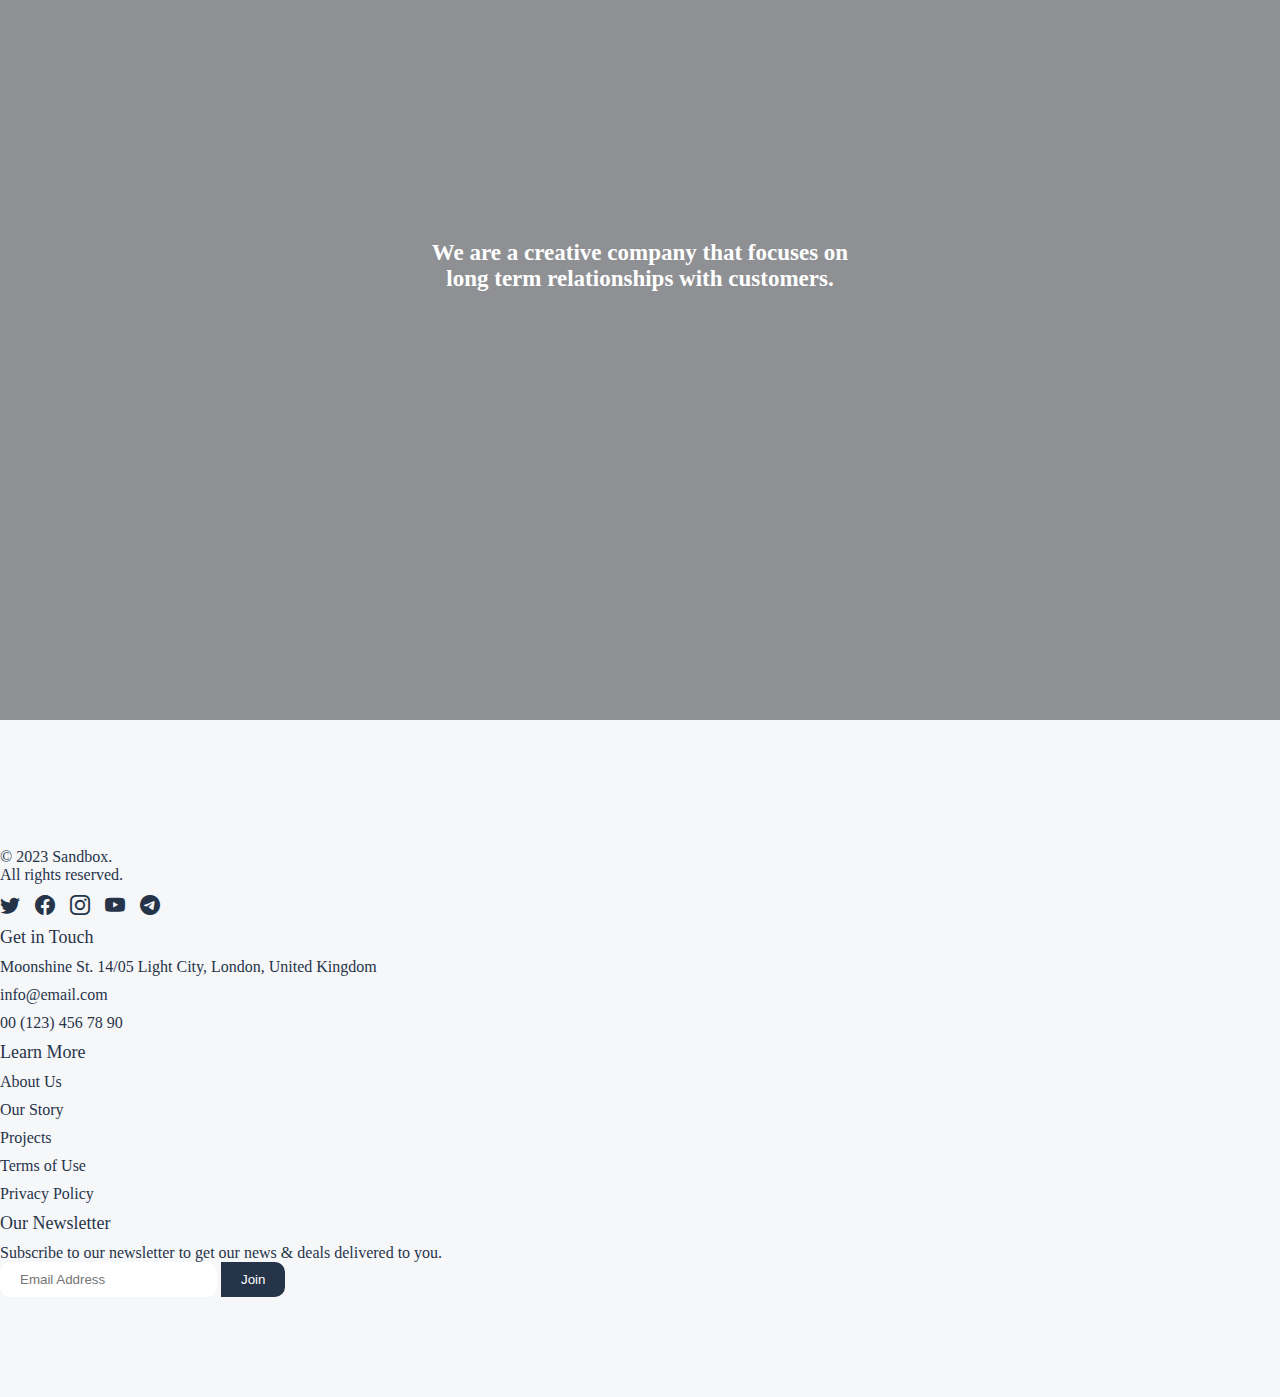
==== sandbox/public/index2.html @ 978773ae "add and changes" ====
<!DOCTYPE html>
<html lang="en">
<head>
    <meta charset="UTF-8">
    <meta http-equiv="X-UA-Compatible" content="IE=edge">
    <meta name="viewport" content="width=device-width, initial-scale=1.0">
    <title>Sandbox</title>
    <link rel="shortcut icon" href="https://sandbox.elemisthemes.com/assets/img/favicon.png">
    <link href="https://cdn.jsdelivr.net/npm/bootstrap@5.3.0-alpha1/dist/css/bootstrap.min.css" rel="stylesheet" integrity="sha384-GLhlTQ8iRABdZLl6O3oVMWSktQOp6b7In1Zl3/Jr59b6EGGoI1aFkw7cmDA6j6gD" crossorigin="anonymous">
    <link rel="stylesheet" href="https://cdn.jsdelivr.net/npm/swiper@8/swiper-bundle.min.css"/>
    <link rel="stylesheet" href="../src/scss/style2.css">
</head>
<body> 
    <div class="to-top">
        <svg xmlns="http://www.w3.org/2000/svg" fill="none" viewBox="0 0 24 24" stroke-width="1.5" stroke="currentColor" class="w-6 h-6">
            <path stroke-linecap="round" stroke-linejoin="round" d="M4.5 15.75l7.5-7.5 7.5 7.5" />
          </svg>
    </div>
    
    <header style="background-image:url('https://sandbox.elemisthemes.com/assets/img/photos/bg1.jpg');">
       <nav class="navbar">
         <div class="container">
            <div class="nav_logo">
                <a href="#">
                    <img class="Normal_logo" src="https://sandbox.elemisthemes.com/assets/img/logo-light.png" alt="">
                    <img class="mob_nav_logo" src="https://sandbox.elemisthemes.com/assets/img/logo.png" alt="">
                </a>
            </div>
            <div class="nav_links">
                <ul>
                    <li>
                        <a  class="navlink" href="#">Demos</a>
                        <i  class="navlink_icon bi bi-chevron-down"></i>
                         <div class="navlink_img_cntnt">
                           <ul>
                            <li>
                                <img src="https://sandbox.elemisthemes.com/assets/img/demos/mi1.jpg" alt="">
                            </li>
                            <li>
                                <img src="https://sandbox.elemisthemes.com/assets/img/demos/mi2.jpg" alt="">
                            </li>
                            <li>
                                <img src="https://sandbox.elemisthemes.com/assets/img/demos/mi3.jpg" alt="">
                            </li>
                            <li>
                                <img src="https://sandbox.elemisthemes.com/assets/img/demos/mi4.jpg" alt="">
                            </li>
                            <li>
                                <img src="https://sandbox.elemisthemes.com/assets/img/demos/mi5.jpg" alt="">
                            </li>
                            <li>
                                <img src="https://sandbox.elemisthemes.com/assets/img/demos/mi6.jpg" alt="">
                            </li>
                            <li>
                                <img src="https://sandbox.elemisthemes.com/assets/img/demos/mi7.jpg" alt="">
                            </li>
                            <li>
                                <img src="https://sandbox.elemisthemes.com/assets/img/demos/mi8.jpg" alt="">
                            </li>
                            <li>
                                <img src="https://sandbox.elemisthemes.com/assets/img/demos/mi9.jpg" alt="">
                            </li>
                            <li>
                                <img src="https://sandbox.elemisthemes.com/assets/img/demos/mi10.jpg" alt="">
                            </li>
                            <li>
                                <img src="https://sandbox.elemisthemes.com/assets/img/demos/mi11.jpg" alt="">
                            </li>
                            <li>
                                <img src="https://sandbox.elemisthemes.com/assets/img/demos/mi12.jpg" alt="">
                            </li>
                            <li>
                                <img src="https://sandbox.elemisthemes.com/assets/img/demos/mi13.jpg" alt="">
                            </li>

                            <li>
                                <img src="https://sandbox.elemisthemes.com/assets/img/demos/mi2.jpg" alt="">
                            </li>
                            <li>
                                <img src="https://sandbox.elemisthemes.com/assets/img/demos/mi2.jpg" alt="">
                            </li>
                            <li>
                                <img src="https://sandbox.elemisthemes.com/assets/img/demos/mi7.jpg" alt="">
                            </li>
                            <li>
                                <img src="https://sandbox.elemisthemes.com/assets/img/demos/mi8.jpg" alt="">
                            </li>
                            <li>
                                <img src="https://sandbox.elemisthemes.com/assets/img/demos/mi9.jpg" alt="">
                            </li>
                            <li>
                                <img src="https://sandbox.elemisthemes.com/assets/img/demos/mi10.jpg" alt="">
                            </li>
                            <li>
                                <img src="https://sandbox.elemisthemes.com/assets/img/demos/mi11.jpg" alt="">
                            </li>
                           </ul>
                         </div>
                    </li>
                    <li>
                        <a  class="navlink" href="#">pages</a>
                        <i class=" navlink_icon bi bi-chevron-down"></i>
                         
                         <ul class="navlink_link_cntnt">
                            <li>
                                <a href="#">Services</a> 
                                <ul>
                                    <li><a href="#">Service I</a></li>
                                    <li><a href="#">Service II</a></li>
                                </ul>
                            </li>
                            <li>
                                <a href="#">About</a>
                                <ul>
                                    <li><a href="#">About I</a></li>
                                    <li><a href="#">About II</a></li>
                                </ul>
                            </li>
                            <li>
                                <a href="#">Shop</a>
                                <ul>
                                    <li><a href="#">Shop I</a></li>
                                    <li><a href="#">Shop II</a></li>
                                    <li><a href="#">Product Page</a></li>
                                    <li><a href="#">Checkout</a></li>
                                </ul>
                            </li>
                            <li>
                                <a href="#">Contact</a>
                                <ul>
                                    <li><a href="#">Contact I</a></li>
                                    <li><a href="#">Contact II</a></li>
                                    <li><a href="#">Contact III</a></li>
                                </ul>
                            </li>
                            <li>
                                <a href="#">Career</a>
                            </li>
                            <li>
                                <a href="#">Utility</a>
                            </li>
                            <li>
                                <a href="#">Pricing</a>
                            </li>
                            <li>
                                <a href="#">One page</a>
                              </li>
                         </ul>
                         
                    </li>
                    <li>
                        <a class="navlink" href="#">Projects</a>
                        <i class="bi bi-chevron-down"></i>
                    </li>
                    <li>
                        <a class="navlink" href="#">Blog</a>
                        <i class="bi bi-chevron-down"></i>
                    </li>
                    <li>
                        <a class="navlink" href="#">Blocks</a>
                        <i class="bi bi-chevron-down"></i>
                        <div class="navlink_img_cntnt">
                            <ul>
                             <li>
                                <img class="rounded-0" src="https://sandbox.elemisthemes.com/assets/img/demos/block1.svg" alt="">
                                <span>About</span>
                             </li>
                             <li>
                                 <img src="https://sandbox.elemisthemes.com/assets/img/demos/block2.svg" alt="">
                                 <span>Blog</span>
                             </li>
                             <li>
                                 <img src="https://sandbox.elemisthemes.com/assets/img/demos/block3.svg" alt="">
                                 <span>Call to Action</span>
                             </li>
                             <li>
                                 <img src="https://sandbox.elemisthemes.com/assets/img/demos/block4.svg" alt="">
                                 <span>Clients</span>
                             </li>
                             <li>
                                 <img src="https://sandbox.elemisthemes.com/assets/img/demos/block5.svg" alt="">
                                 <span>Contacts</span>
                             </li>
                             <li>
                                 <img src="https://sandbox.elemisthemes.com/assets/img/demos/block6.svg" alt="">
                                 <span>Facts</span>
                             </li>
                             <li>
                                 <img src="https://sandbox.elemisthemes.com/assets/img/demos/block7.svg" alt="">
                                 <span>FAQ</span>
                             </li>
                             <li>
                                 <img src="https://sandbox.elemisthemes.com/assets/img/demos/block8.svg" alt="">
                                 <span>Feature</span>
                             </li>
                             <li>
                                 <img src="https://sandbox.elemisthemes.com/assets/img/demos/block9.svg" alt="">
                                 <span>Footer</span>
                             </li>
                             <li>
                                 <img src="https://sandbox.elemisthemes.com/assets/img/demos/block10.svg" alt="">
                                 <span>Hero</span>
                             </li>
                             <li>
                                 <img src="https://sandbox.elemisthemes.com/assets/img/demos/block11.svg" alt="">
                                 <span>Navbar</span>

                             </li>
                             <li>
                                 <img src="https://sandbox.elemisthemes.com/assets/img/demos/block12.svg" alt="">
                                 <span>Portfolio</span>

                             </li>
                             <li>
                                 <img src="https://sandbox.elemisthemes.com/assets/img/demos/block13.svg" alt="">
                                 <span>Pricing</span>

                             </li>
                             <li>
                                 <img src="https://sandbox.elemisthemes.com/assets/img/demos/block14.svg" alt="">
                                 <span>Process</span>

                             </li>
                             <li>
                                 <img src="https://sandbox.elemisthemes.com/assets/img/demos/block15.svg" alt="">
                                 <span>Team</span>
                             </li>
                            </ul>
                          </div>
                    </li>
                    <li>
                        <a class="navlink" href="#">Documentation</a>
                        <i class="bi bi-chevron-down"></i>
                    </li>
                </ul>
            </div>
            <div class="nav_icons">
                <i class="bi bi-exclamation-circle"></i>
                <i class="bi bi-search"></i>
                <i class="bi bi-bar-chart-steps"></i>
            </div>
         </div>
       </nav>
        <div class="header_btm_section">
            <div class="container">
                <div class="row">
                    <div class="col-xl-7">
                     
                       <p>
                        We are a creative company that focuses on long term relationships with customers.
                       </p>
                   
                    </div>
                </div>
            </div>
        </div>
        <div class="mob_nav">
            <p>Sandbox</p>
            <ul>
                <li><a href="#">Demos</a> <i class="bi bi-chevron-down"></i></li>
                <li><a href="#">Pages</a> <i class="bi bi-chevron-down"></i></li>
                <li><a href="#">Projects</a> <i class="bi bi-chevron-down"></i></li>
                <li><a href="#">Blog</a> <i class="bi bi-chevron-down"></i></li>
                <li><a href="#">Blocks</a> <i class="bi bi-chevron-down"></i></li>
                <li><a href="#">Documentation</a> <i class="bi bi-chevron-down"></i></li>
            </ul>
             <div class="mobnav_ftr">
                <a href="#">info@email.com</a>
                <span> 00 (123) 456 78 90</span>
             </div>
         </div>
    </header>
   
    <main>
        
    </main>
  
    <footer>
        <div class="container">
            <div class="row">
                <div class="col-xl-3 col-md-6 ">
                    <div class="social_links">
                        <ul class="social_item">
                            <li>
                                <img src="https://sandbox.elemisthemes.com/assets/img/logo-dark.png" alt="">
                            </li>
                            <li>
                                <p>© 2023 Sandbox.
                                    All rights reserved.</p>
                            </li>
                            <li>
                                <i class="bi bi-twitter"></i>
                                <i class="bi bi-facebook"></i>
                                <i class="bi bi-instagram"></i>
                                <i class="bi bi-youtube"></i>
                                <i class="bi bi-telegram"></i>
                            </li>
                        </ul>
                    </div>
                </div>
                <div class="col-xl-3 col-md-6 ">
                     <div class="ftr_item">
                        <span>Get in Touch</span>
                        <ul>
                            <li>
                                Moonshine St. 14/05 Light City, London, United Kingdom
                            </li>
                            <li>
                                <a href="#">info@email.com</a>
                            </li>
                            <li>
                                00 (123) 456 78 90
                            </li>
                        </ul>
                     </div>
                </div>
                <div class="col-xl-3 col-md-6 ">
                     <div class="ftr_item">
                        <span>Learn More</span>
                        <ul>
                            <li>
                                <a href="#">About Us</a>
                            </li>
                            <li>
                                <a href="#">Our Story</a>
                            </li>
                            <li>
                                <a href="#">Projects</a>
                            </li>
                            <li>
                                <a href="#">Terms of Use</a>
                            </li>
                            <li>
                                <a href="#">Privacy Policy</a>
                            </li>
                        </ul>
                     </div>
                </div>
                <div class="col-xl-3 col-md-6 ">
                     <div class="ftr_item">
                        <span>Our Newsletter </span>
                         <p>Subscribe to our newsletter to get our news & deals delivered to you.
                         </p>
                         <div class="input_grp">
                        <input type="email"placeholder="Email Address">
                         <input type="submit" value="Join">
                         </div>
                     </div>
                </div>
                
            </div>
        </div>
    </footer>

    <script src="https://cdn.jsdelivr.net/npm/bootstrap@5.3.0-alpha1/dist/js/bootstrap.bundle.min.js" integrity="sha384-w76AqPfDkMBDXo30jS1Sgez6pr3x5MlQ1ZAGC+nuZB+EYdgRZgiwxhTBTkF7CXvN" crossorigin="anonymous"></script>
    <script src="https://cdn.jsdelivr.net/npm/swiper@8/swiper-bundle.min.js"></script>
    <script src="../src/js/app.js"></script>
</body>
</html>
---- sandbox/src/scss/style2.css ----
@import url("https://cdn.jsdelivr.net/npm/bootstrap-icons@1.10.3/font/bootstrap-icons.css");
* {
  padding: 0;
  margin: 0;
  box-sizing: border-box;
  outline: none;
}

ul {
  list-style-type: none;
  padding: 0;
}

nav {
  z-index: 1;
}
nav .container {
  padding: 10px 0px;
  display: flex;
  justify-content: space-between;
}
nav .container .nav_logo {
  padding: 10px 0px;
}
nav .container .nav_links {
  margin-right: -150px;
}
@media (max-width: 576px) {
  nav .container .nav_links {
    display: none;
  }
}
@media (max-width: 768px) {
  nav .container .nav_links {
    display: none;
  }
}
@media (max-width: 992px) {
  nav .container .nav_links {
    display: none;
  }
}
nav .container .nav_links ul {
  display: flex;
  list-style: none;
  margin-bottom: 0;
}
nav .container .nav_links ul li {
  margin-left: 30px;
  font-weight: 600;
  position: relative;
  padding: 15px 0px;
  position: relative;
}
@media (max-width: 1200px) {
  nav .container .nav_links ul li {
    margin-left: 15px;
  }
}
nav .container .nav_links ul li:hover .navlink_img_cntnt {
  display: block;
  transform: translateY(-7px);
}
nav .container .nav_links ul li:hover .navlink_link_cntnt {
  display: block;
}
nav .container .nav_links ul li:hover i {
  transform: rotate(180deg);
}
nav .container .nav_links ul li a {
  text-decoration: none;
  color: #fff;
  font-size: 17px;
}
nav .container .nav_links ul li i {
  display: inline-block;
  font-size: 13px;
  font-weight: 600;
  cursor: pointer;
  transition: all 0.3s ease-in-out;
  color: #fff;
}
nav .container .nav_links ul li .navlink_img_cntnt {
  position: absolute;
  left: -398px;
  width: 1063px;
  margin-top: 15px;
  display: none;
  border-radius: 15px;
  background-color: #2b3443;
  transition: all 0.2s ease-in-out;
  padding-top: 10px;
}
@media (max-width: 1024px) {
  nav .container .nav_links ul li .navlink_img_cntnt {
    position: absolute;
    left: -211px;
    width: 842px;
  }
}
nav .container .nav_links ul li .navlink_img_cntnt ul {
  display: flex;
  flex-wrap: wrap;
  margin-left: -12px;
}
nav .container .nav_links ul li .navlink_img_cntnt ul li {
  width: 180px;
  height: 150px;
  transition: all 0.2s ease-in-out;
}
nav .container .nav_links ul li .navlink_img_cntnt ul li:hover {
  margin-top: -4px;
}
nav .container .nav_links ul li .navlink_img_cntnt ul li img {
  width: 100%;
  height: 100%;
  -o-object-fit: cover;
     object-fit: cover;
  border-radius: 10px;
  cursor: pointer;
}
nav .container .nav_links ul li:nth-child(2) {
  position: relative;
}
nav .container .nav_links ul li:nth-child(2):hover .navlink_link_cntnt {
  display: block;
}
nav .container .nav_links ul li:nth-child(2) .navlink_link_cntnt {
  box-shadow: rgba(0, 0, 0, 0.1) 0px 4px 12px;
  position: absolute;
  left: 0;
  top: 44px;
  flex-direction: column;
  background-color: #fff;
  border-radius: 10px;
  width: 200px;
  display: none;
}
nav .container .nav_links ul li:nth-child(2) .navlink_link_cntnt li {
  padding: 10px 0px;
  font-size: 10px;
  color: #151b24;
}
nav .container .nav_links ul li:nth-child(2) .navlink_link_cntnt li a {
  color: #151b24;
}
nav .container .nav_links ul li:nth-child(2) .navlink_link_cntnt li a:hover {
  opacity: 0.7;
}
nav .container .nav_links ul li:nth-child(2) .navlink_link_cntnt li i {
  color: #2b3443;
}
nav .container .nav_links ul li:nth-child(2) .navlink_link_cntnt li:nth-child(1) {
  position: relative;
}
nav .container .nav_links ul li:nth-child(2) .navlink_link_cntnt li:nth-child(1):hover ul {
  display: block;
}
nav .container .nav_links ul li:nth-child(2) .navlink_link_cntnt li:nth-child(1) ul {
  width: 167px;
  position: absolute;
  right: -173px;
  top: 30px;
  background-color: #fff;
  display: flex;
  flex-direction: column;
  border-radius: 7px;
  box-shadow: rgba(0, 0, 0, 0.1) 0px 4px 12px;
  display: none;
}
nav .container .nav_links ul li:nth-child(2) .navlink_link_cntnt li:nth-child(2) {
  position: relative;
}
nav .container .nav_links ul li:nth-child(2) .navlink_link_cntnt li:nth-child(2):hover ul {
  display: block;
}
nav .container .nav_links ul li:nth-child(2) .navlink_link_cntnt li:nth-child(2) ul {
  width: 167px;
  position: absolute;
  right: -173px;
  top: 30px;
  background-color: #fff;
  display: flex;
  flex-direction: column;
  border-radius: 7px;
  box-shadow: rgba(0, 0, 0, 0.1) 0px 4px 12px;
  display: none;
}
nav .container .nav_links ul li:nth-child(2) .navlink_link_cntnt li:nth-child(3) {
  position: relative;
}
nav .container .nav_links ul li:nth-child(2) .navlink_link_cntnt li:nth-child(3):hover ul {
  display: block;
}
nav .container .nav_links ul li:nth-child(2) .navlink_link_cntnt li:nth-child(3) ul {
  width: 167px;
  position: absolute;
  right: -173px;
  top: 30px;
  background-color: #fff;
  display: flex;
  flex-direction: column;
  border-radius: 7px;
  box-shadow: rgba(0, 0, 0, 0.1) 0px 4px 12px;
  display: none;
}
nav .container .nav_links ul li:nth-child(2) .navlink_link_cntnt li:nth-child(4) {
  position: relative;
}
nav .container .nav_links ul li:nth-child(2) .navlink_link_cntnt li:nth-child(4):hover ul {
  display: block;
}
nav .container .nav_links ul li:nth-child(2) .navlink_link_cntnt li:nth-child(4) ul {
  width: 167px;
  position: absolute;
  right: -173px;
  top: 30px;
  background-color: #fff;
  display: flex;
  flex-direction: column;
  border-radius: 7px;
  box-shadow: rgba(0, 0, 0, 0.1) 0px 4px 12px;
  display: none;
}
nav .container .nav_links ul li:nth-child(5) {
  position: relative;
}
nav .container .nav_links ul li:nth-child(5):hover .navlink_img_cntnt {
  display: block;
}
nav .container .nav_links ul li:nth-child(5) .navlink_img_cntnt {
  position: absolute;
  left: -778px;
  width: 1063px;
  margin-top: 15px;
  display: none;
  border-radius: 15px;
  background-color: #2b3443;
  transition: all 0.2s ease-in-out;
  padding-top: 10px;
  z-index: 1;
  height: 520px;
}
@media (max-width: 1024px) {
  nav .container .nav_links ul li:nth-child(5) .navlink_img_cntnt {
    position: absolute;
    left: -521px;
    width: 839px;
    height: 650px;
  }
}
nav .container .nav_links ul li:nth-child(5) .navlink_img_cntnt ul {
  display: flex;
  flex-wrap: wrap;
  margin-left: -12px;
}
nav .container .nav_links ul li:nth-child(5) .navlink_img_cntnt ul li {
  width: 180px;
  height: 150px;
  transition: all 0.2s ease-in-out;
}
nav .container .nav_links ul li:nth-child(5) .navlink_img_cntnt ul li:hover {
  margin-top: -4px;
}
nav .container .nav_links ul li:nth-child(5) .navlink_img_cntnt ul li img {
  width: 100%;
  height: 100%;
  -o-object-fit: contain;
     object-fit: contain;
  border-radius: 10px;
  cursor: pointer;
}
nav .container .nav_links ul li:nth-child(5) .navlink_img_cntnt ul li span {
  color: #fff;
  margin: 0;
  padding: 0;
}
nav .nav_icons {
  padding: 10px 0px;
}
nav .nav_icons i {
  display: inline-block;
  margin-right: 12px;
  font-size: 18px;
  color: #fff;
  font-weight: bold;
}
nav .nav_icons .bi-bar-chart-steps {
  display: none;
  cursor: pointer;
}
@media (max-width: 576px) {
  nav .nav_icons .bi-bar-chart-steps {
    display: inline-block;
  }
}
@media (max-width: 768px) {
  nav .nav_icons .bi-bar-chart-steps {
    display: inline-block;
  }
}
@media (max-width: 992px) {
  nav .nav_icons .bi-bar-chart-steps {
    display: inline-block;
  }
}

.active_nav {
  position: fixed !important;
  left: 0;
  top: 0;
  right: 0;
  background-color: #fff !important;
  animation-name: fadeInUp;
  animation-duration: 0.2s;
  z-index: 7777;
}

.mob_nav {
  position: fixed;
  top: 0;
  left: 0;
  background-color: #151b24;
  width: 260px;
  height: 100%;
  z-index: 9999;
  display: none;
  padding: 25px 30px;
}
.mob_nav p {
  color: #fff;
  font-size: 23px;
  font-weight: 600;
}
.mob_nav .mobnav_ftr {
  position: fixed;
  bottom: 30px;
  left: 20px;
  display: flex;
  flex-direction: column;
}
.mob_nav .mobnav_ftr span {
  color: #fff;
  display: inline-block;
}
.mob_nav .mobnav_ftr a {
  color: #fff;
  text-decoration: none;
  display: inline-block;
}
.mob_nav .mobnav_ftr a:hover {
  color: #3f78e0;
}
.mob_nav ul {
  list-style-type: none;
  padding: 0;
}
.mob_nav ul li {
  margin-top: 10px;
}
.mob_nav ul li a {
  text-decoration: none;
  color: #fff;
  font-size: 20px;
}
.mob_nav ul li i {
  color: #fff;
  font-size: 14px;
}

.active_mobnav {
  display: block;
}

.mob_nav_logo {
  display: none;
}

.active_mob_logo {
  display: inline-block;
}

.to-top {
  width: 40px;
  height: 40px;
  border: 1px solid #26344a;
  background-color: #26344a;
  color: #fff;
  display: flex;
  justify-content: center;
  align-items: center;
  position: fixed;
  bottom: 20px;
  right: 20px;
  border-radius: 50%;
  display: none;
  animation-name: fadeInUp;
  animation-duration: 0.2s;
}
.to-top svg {
  width: 20px;
  height: 20px;
}

header {
  height: 80vh;
  background-position: center;
  background-size: cover;
  background-repeat: no-repeat;
  background-attachment: fixed;
  position: relative;
}
header::after {
  content: "";
  width: 100%;
  height: 100%;
  background-color: rgba(30, 34, 40, 0.5);
  position: absolute;
  left: 0;
  top: 0;
}
header .header_btm_section {
  padding-top: 170px;
}
@media (max-width: 576px) {
  header .header_btm_section {
    padding-top: 70px;
  }
}
header .header_btm_section .row {
  display: flex;
  justify-content: center;
}
header .header_btm_section .row .col-xl-7 {
  z-index: 1;
}
@media (max-width: 576px) {
  header .header_btm_section .row .col-xl-7 {
    display: flex;
    flex-direction: column;
    justify-content: center;
    align-items: center;
  }
}
header .header_btm_section .row .col-xl-7 p {
  font-size: 23px;
  max-width: 447px;
  color: #fff;
  font-weight: 600;
  text-align: center;
  margin: 0 auto;
}
@media (max-width: 768px) {
  header .header_btm_section .row .col-xl-7 p {
    font-size: 30px;
    max-width: 282px;
  }
}
@media (max-width: 992px) {
  header .header_btm_section .row .col-xl-7 p {
    font-size: 33px;
    max-width: 368px;
  }
}
header .header_btm_section .row .col-xl-7 p:nth-child(2) {
  font-size: 22px;
  color: rgba(43, 52, 67, 0.7411764706);
}
header .header_btm_section .row .col-xl-7 p span {
  position: relative;
}
header .header_btm_section .row .col-xl-7 p span img {
  width: 160px;
  position: absolute;
  top: 61px;
  left: -13px;
}
@media (max-width: 576px) {
  header .header_btm_section .row .col-xl-7 p span img {
    width: 131px;
    position: absolute;
    top: 47px;
    left: -13px;
  }
}
@media (max-width: 768px) {
  header .header_btm_section .row .col-xl-7 p span img {
    width: 120px;
    position: absolute;
    top: 47px;
    left: -13px;
  }
}
@media (max-width: 992px) {
  header .header_btm_section .row .col-xl-7 p span img {
    width: 115px;
    position: absolute;
    top: 44px;
    left: -11px;
  }
}
header .header_btm_section .row button {
  background-color: #2b3443;
  color: #fff;
  padding: 16px 26px;
  border: none;
  border-radius: 10px;
  font-size: 18px;
  margin-top: 15px;
}
@media (max-width: 576px) {
  header .header_btm_section .row button {
    padding: 12px 20px;
    font-size: 16px;
  }
}
header .header_btm_section .row button:hover {
  transform: translateY(-4px);
}

@keyframes fadeInUp {
  from {
    opacity: 0;
    top: -50px;
  }
  to {
    opacity: 1;
    top: 0;
  }
}
footer {
  background-color: #f6f7f9;
  padding: 100px 0px;
}
footer .col-xl-3 {
  padding: 0;
}
footer .col-xl-3 .social_item {
  padding: 0;
  list-style-type: none;
}
footer .col-xl-3 .social_item li {
  margin-bottom: 10px;
}
footer .col-xl-3 .social_item li:nth-child(2) {
  max-width: 131px;
}
footer .col-xl-3 .social_item li:nth-child(2) p {
  color: #26344a;
}
footer .col-xl-3 .social_item li i {
  display: inline-block;
  font-size: 20px;
  color: #26344a;
  margin-right: 11px;
  cursor: pointer;
}
footer .col-xl-3 .social_item li i:hover {
  transform: translateY(-3px);
}
footer .col-xl-3 .ftr_item p {
  color: #26344a;
}
footer .col-xl-3 .ftr_item span {
  color: #26344a;
  margin-bottom: 10px;
  display: inline-block;
  font-weight: 500;
  font-size: 18px;
}
footer .col-xl-3 .ftr_item ul li {
  color: #26344a;
  margin-bottom: 10px;
}
footer .col-xl-3 .ftr_item ul li a {
  text-decoration: none;
  color: #26344a;
}
footer .col-xl-3 .ftr_item ul li:nth-child(2) {
  max-width: 146px;
}
footer .col-xl-3 .ftr_item .input_grp {
  text-align: left;
}
footer .col-xl-3 .ftr_item .input_grp input {
  display: inline-block;
  border: none;
}
footer .col-xl-3 .ftr_item .input_grp input:nth-child(1) {
  padding: 10px 20px;
  border-radius: 10px;
}
footer .col-xl-3 .ftr_item .input_grp input:nth-child(2) {
  padding: 10px 20px;
  border-top-right-radius: 10px;
  border-bottom-right-radius: 10px;
  background-color: #26344a;
  color: #fff;
}/*# sourceMappingURL=style2.css.map */
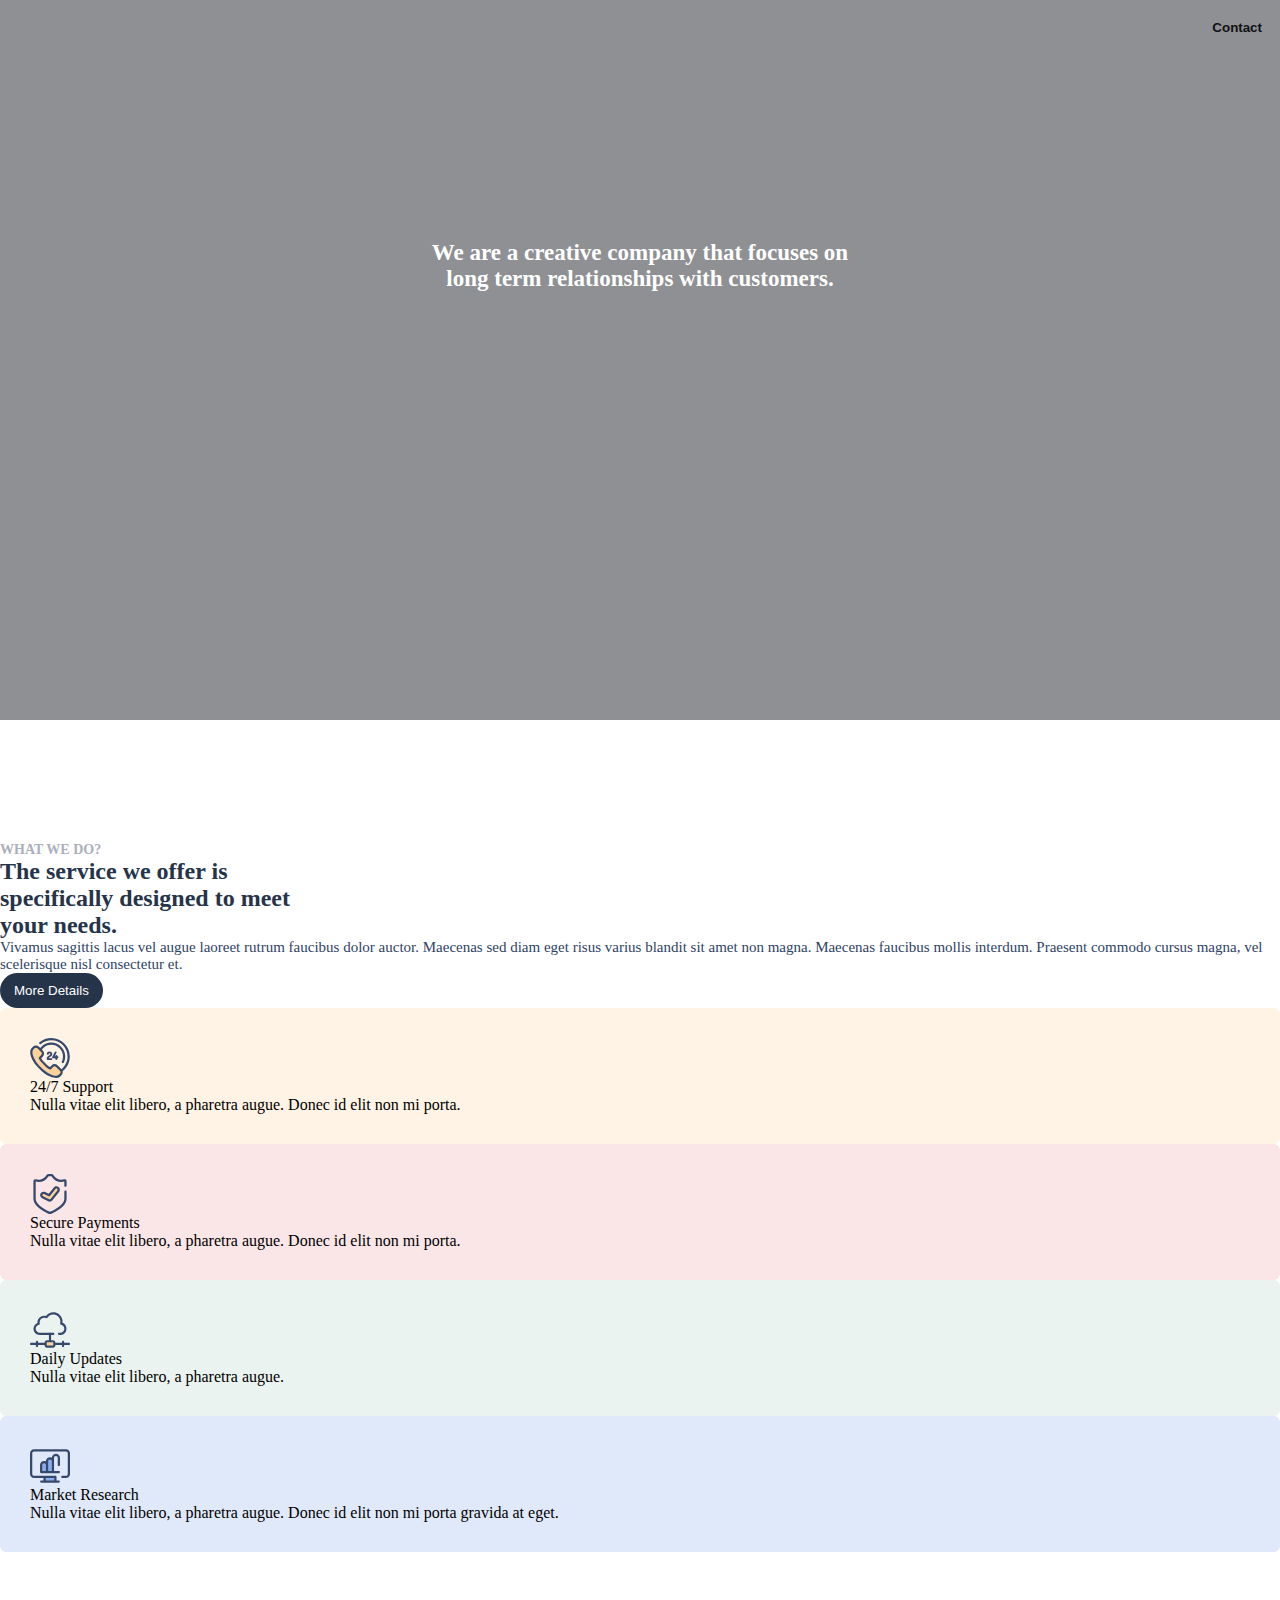
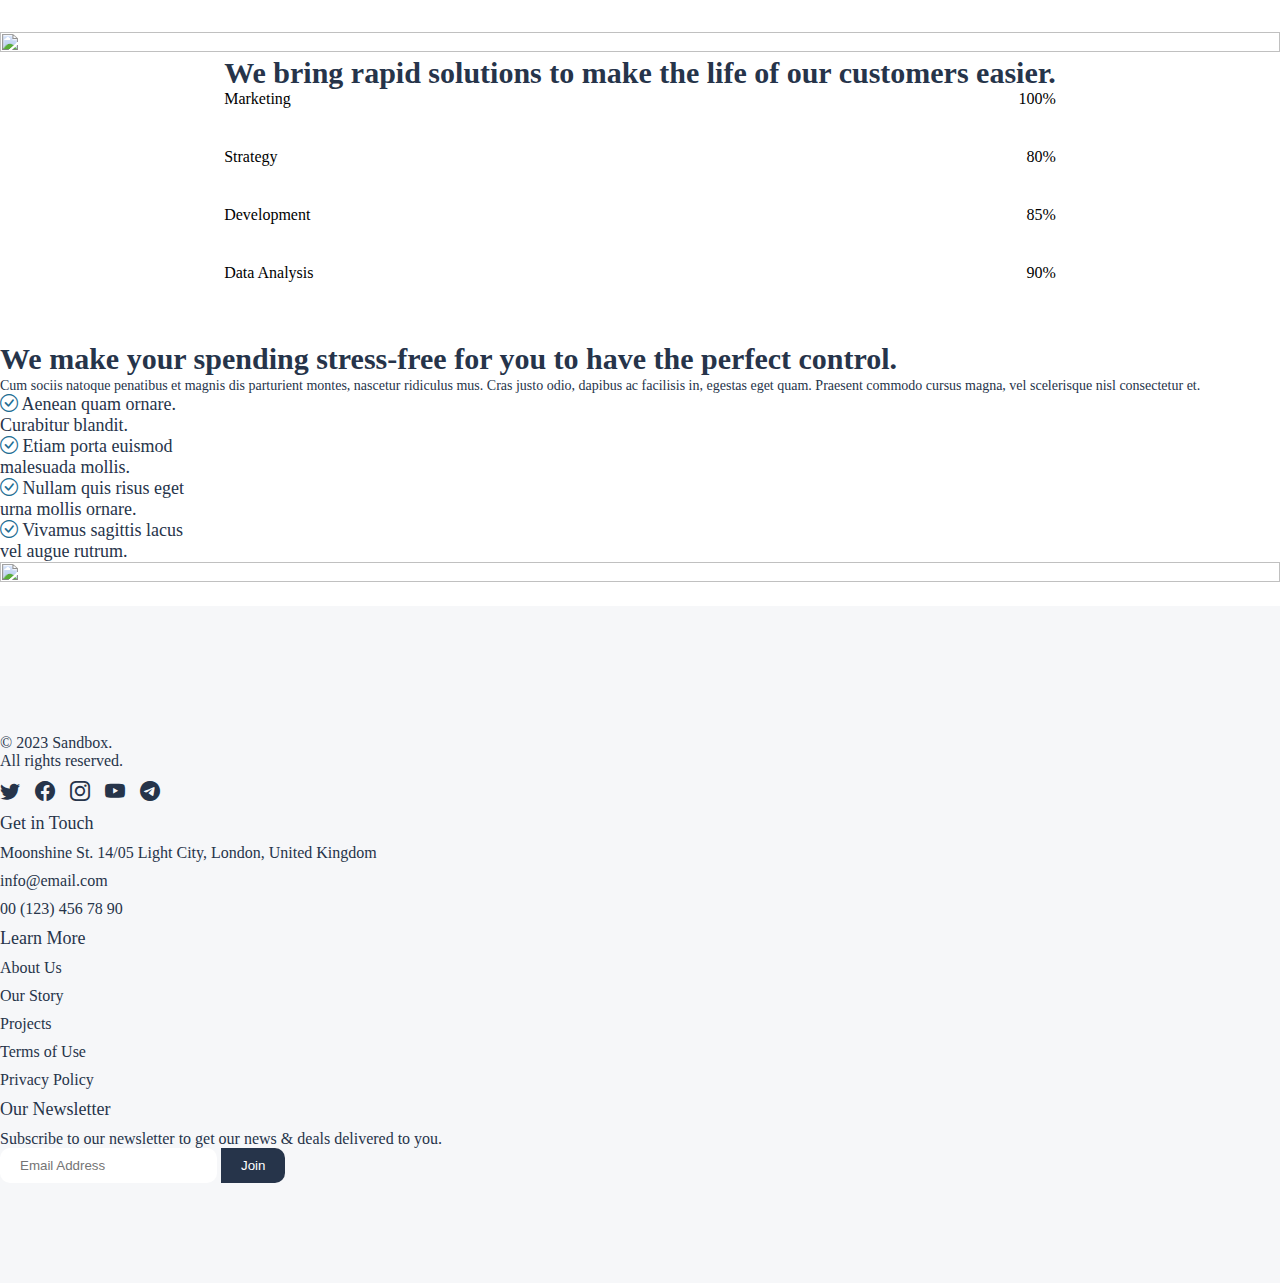
==== commit baf653ff: "add" ====
--- a/sandbox/public/index2.html
+++ b/sandbox/public/index2.html
@@ -234,11 +234,21 @@
                     </li>
                 </ul>
             </div>
-            <div class="nav_icons">
-                <i class="bi bi-exclamation-circle"></i>
-                <i class="bi bi-search"></i>
-                <i class="bi bi-bar-chart-steps"></i>
-            </div>
+            <div class="nav_contact">
+                <ul>
+                    <li>
+                        EN
+                        <i class="bi bi-chevron-down"></i>
+                        <ul>
+                            <li>EN</li>
+                            <li>DE</li>
+                            <li>ES</li>
+                        </ul>
+                    </li>
+                </ul>
+                <a href="#"><button>Contact</button></a>
+            </div>
+           
          </div>
        </nav>
         <div class="header_btm_section">
@@ -272,7 +282,135 @@
     </header>
    
     <main>
-        
+        <section id="service">
+           <div class="container">
+            <div class="row">
+                <div class="col-xl-5 col-md-12">
+                     <div class="about_service">
+                        <span>WHAT WE DO?</span>
+                        <h2>
+                            The service we offer is specifically designed to meet your needs.
+                        </h2>
+                        <p>Vivamus sagittis lacus vel augue laoreet rutrum faucibus dolor auctor. Maecenas sed diam eget risus varius blandit sit amet non magna. Maecenas faucibus mollis interdum. Praesent commodo cursus magna, vel scelerisque nisl consectetur et.</p>
+                        <a href="#">
+                            <button>More Details</button>
+                        </a>
+                     </div>
+                </div>
+                <div class="col-xl-7 col-md-12">
+                    <div class="row">
+                        <div class="col-xl-5 col-md-5 g-3">
+                           <div class="service_card">
+                            <div class="ser_svg">
+                                <svg xmlns="http://www.w3.org/2000/svg" viewBox="0 0 507 512" data-inject-url="https://sandbox.elemisthemes.com/assets/img/icons/lineal/telephone-3.svg" class="svg-inject icon-svg icon-svg-md text-yellow mb-3"><path class="lineal-fill" d="M402.4 437.9c0-10.5-4.4-20.4-12.6-28.7-5.1-5.6-10.6-11-16-16.1-2.7-2.6-5.5-5.3-8.1-8l-23.4-23.4c-18-18-41.3-18-59.4 0-2.4 2.4-4.9 4.8-7.3 7.2-6.4 6.4-13.1 12.9-19.6 19.9-11.6-5.2-23-12.4-36.5-23.2-13.4-10.9-62.2-59.7-73.2-73.2-10.7-13.5-17.9-25-23.2-36.5 7-6.4 13.5-13.1 19.9-19.6 2.4-2.4 4.8-4.9 7.2-7.3 18-18 18-41.3 0-59.4l-23.4-23.4c-2.7-2.7-5.4-5.4-8-8.1-5.2-5.3-10.6-10.8-16.1-16-8.3-8.2-18.3-12.6-28.7-12.6s-20.5 4.5-29.1 12.7l-.2.2L33.4 134c-10.8 10.6-17.4 24.8-18.6 39.9-2.1 25 5.3 48.4 11 63.6C39.6 275 60.4 309.7 91.3 347c11.2 13.3 23.2 26 35.9 37.8 11.8 12.7 24.4 24.7 37.8 35.8 37.2 31 72 51.7 109.5 65.6 15.3 5.7 38.6 13 63.6 11 15.1-1.2 29.3-7.8 39.9-18.6l11.6-11.4.2-.2c8.2-8.5 12.6-18.6 12.6-29.1z"></path><path class="lineal-stroke" d="M507 237.1C507 106.4 400.7 0 270 0c-54.9 0-108.2 19.1-150.6 54-6.1 5.1-7 14.2-1.9 20.3 5.1 6.1 14.1 7 20.2 2 37.3-30.6 84-47.4 132.3-47.4 114.9 0 208.3 93.4 208.3 208.3-.1 63.1-28.7 122.8-77.8 162.4l-.2-.2c-5.4-5.8-11.1-11.4-16.4-16.5l-.2-.1c-2.5-2.3-5-4.8-7.4-7.3l-23.8-23.8c-11.6-11.6-25.4-17.7-39.9-17.7s-28.3 6.1-39.9 17.7l-3.4 3.4c-1.1 1.1-2.6 2.5-3.8 3.7l-1.8 1.7c-3.5 3.5-7.1 7-10.8 10.7-8.6-4.9-16.8-10.5-24.4-16.7-12.9-10.5-60.4-58.1-71-71-6.2-7.7-11.8-15.8-16.8-24.4 3.7-3.6 7.2-7.2 10.7-10.7l1.7-1.8c1.3-1.3 2.6-2.6 3.8-3.9 1.1-1.1 2.2-2.3 3.4-3.4 23.5-23.5 23.5-56.2 0-79.7L149 148.3c4.5-6.1 9.4-11.8 14.8-17.1 58.5-58.5 153.6-58.5 212 0 44.9 45 56.6 113.4 29.3 170.8-3.4 7.2-.4 15.8 6.8 19.2s15.8.4 19.2-6.8c32.6-68.4 18.7-149.9-34.9-203.5-69.7-69.7-183.1-69.7-252.7 0-5.3 5.3-10.3 10.9-14.9 16.8-5-5.2-10.3-10.6-16-15.8-10.9-11-24.3-16.7-38.6-16.7s-27.8 5.7-39.1 16.6l-.2.2-.2.2-.1.1-11.3 11.6C9.9 136.9 1.8 154.2.4 172.7c-2.3 27.8 5.7 53.2 11.8 69.8 14.5 39.2 36.1 75.3 68.1 113.7C91.7 369.9 104 382.8 117 395c12.2 13 25.1 25.3 38.8 36.8 38.4 31.9 74.5 53.5 113.6 68 14.2 5.2 35.8 12.2 60 12.2 3.3 0 6.7-.1 10-.4 18.5-1.5 35.8-9.5 48.7-22.7l11.6-11.3.1-.1.2-.2.2-.2c10.9-11.3 16.6-24.9 16.6-39.1 0-4.5-.6-9-1.8-13.4 58-45 91.9-114.2 92-187.5zM379.5 457L368 468.4l-.1.1c-8.2 8.4-19.2 13.6-30.9 14.4-2.5.2-5 .3-7.5.3-19.5 0-37.8-6-49.9-10.4-36-13.4-69.5-33.4-105.2-63.1-12.9-10.8-25.1-22.3-36.6-34.6-.2-.3-.5-.5-.7-.7-12.3-11.4-23.8-23.6-34.6-36.5-29.8-35.9-49.9-69.4-63.3-105.4-5.2-14.1-11.9-35.3-10.1-57.4.9-11.8 6-22.8 14.5-31l.1-.1L55 132.5c5.8-5.6 12.4-8.5 19.1-8.5s13 2.9 18.6 8.4l.4.4c5.3 4.9 10.6 10.3 15.5 15.3 2.6 2.7 5.2 5.4 7.8 8l23.8 23.8c12.4 12.4 12.4 26.6 0 39l-3.6 3.6c-1.2 1.2-2.4 2.5-3.7 3.8l-1.9 1.8c-5.6 5.7-11.5 11.6-17.6 17.2-4.6 4.2-6 10.9-3.4 16.5 5.7 12.7 13.7 25.2 25 39.5l.1.2c11.7 14.4 60.9 63.6 75.3 75.3l.1.1c14.3 11.3 26.9 19.3 39.5 25 5.7 2.6 12.3 1.2 16.5-3.4 5.6-6.1 11.5-12 17.3-17.6l1.9-1.8c1.2-1.2 2.4-2.4 3.7-3.6s2.4-2.4 3.6-3.6c6.1-6.1 12.8-9.3 19.5-9.3s13.4 3.2 19.5 9.3l23.8 23.8c2.6 2.6 5.3 5.2 8 7.8 5 4.9 10.4 10.1 15.3 15.5l.4.4c3.9 3.9 8.4 10.3 8.4 18.6.1 6.6-2.8 13.2-8.4 19z"></path><path class="lineal-stroke" d="M274.8 258.4h-36.5c.1-4.4 6.9-9 14.7-14.3 13.4-9.2 30-20.6 30-40.4 0-20.4-18.1-31.4-35.1-31.4-16.6 0-34.1 10.2-34.1 29.2 0 8.7 3.9 13.2 11.6 13.2 8.6 0 13.3-5 13.3-9.7 0-7.8 5.1-9.4 9.4-9.4 7.1 0 9.6 4.8 9.6 8.8 0 8-9.9 15.2-20.4 22.9-12.4 9.1-25.2 18.5-25.2 31.2v14c0 5.2 6.6 8.4 11.3 8.4h51.5c4.4 0 8.2-5.3 8.2-11.4s-3.8-11.1-8.3-11.1z"></path><path class="lineal-stroke" d="M351.9 234.9h-4.8v-8.7c0-5-5-8.2-12.7-8.2s-12.7 3.2-12.7 8.2v8.7H313l24.6-49.3c.5-1 .8-2.2.8-3.3 0-6.2-8.2-10-12.7-10-4.6-.1-8.8 2.5-10.7 6.6l-33.4 65.5c-.8 1.5-1.3 3.2-1.3 5 0 5.5 3.6 9.3 9 9.3h32.4v13.9c0 5.8 6.6 8.4 12.7 8.4s12.7-2.6 12.7-8.4v-13.9h4.8c4.3 0 8.4-5.8 8.4-11.9 0-5.7-2.6-11.9-8.4-11.9z"></path></svg>
+                            </div>
+                            <span>24/7 Support</span>
+                            <p>Nulla vitae elit libero, a pharetra augue. Donec id elit non mi porta.</p>
+                           </div>
+                        </div>
+                        <div class="col-xl-7 col-md-7 g-3">
+                            <div class="service_card">
+                                <div class="ser_svg">
+                                    <svg xmlns="http://www.w3.org/2000/svg" viewBox="0 0 339.8 409.6" data-inject-url="https://sandbox.elemisthemes.com/assets/img/icons/lineal/shield.svg" class="svg-inject icon-svg icon-svg-md text-red mb-3"><path class="lineal-stroke" d="M169.9 409.6c-5.5 0-10.9-1.2-15.8-3.5C107.8 384.8 0 327.5 0 255.5V72.1c0-10.7 8.7-19.4 19.4-19.5 2.1 0 4.2.3 6.1 1 9.2 3.1 18.9 4.7 28.6 4.6 31.5.1 60.7-16.3 76.9-43.3C136.6 5.7 146.6 0 157.4 0h25c10.8.1 20.8 5.7 26.4 14.9 16.2 27 45.4 43.4 76.9 43.3 9.7 0 19.4-1.6 28.6-4.6 10.2-3.4 21.2 2.1 24.6 12.3.7 2 1 4.1 1 6.1v48c0 6.5-5.3 11.8-11.7 11.8-6.5 0-11.8-5.3-11.8-11.7V77.6c-10 2.8-20.3 4.2-30.6 4.2-39.7.2-76.5-20.6-97-54.6-1.3-2.2-3.7-3.6-6.3-3.6h-25c-2.6 0-5 1.4-6.3 3.6-20.5 34-57.3 54.8-97 54.6-10.3 0-20.6-1.4-30.6-4.2v178c0 47.7 72.5 98 140.4 129.3 3.8 1.7 8.2 1.7 12 0 67.9-31.3 140.4-81.6 140.4-129.3v-74.9c0-6.5 5.3-11.8 11.8-11.7 6.5 0 11.7 5.3 11.7 11.7v74.9c0 72-107.8 129.3-154.1 150.6-5 2.2-10.4 3.4-15.9 3.4z"></path><path class="lineal-fill" d="M156 269l-62.2-31.1c-11.8-5.9-16.6-20.2-10.7-32 5.9-11.8 20.2-16.6 32-10.7l44.9 22.5 56.6-70.7c8.2-10.3 23.2-12 33.5-3.7 10.3 8.2 12 23.2 3.7 33.5l-68.6 85.8c-6.9 8.8-19.1 11.5-29.2 6.4z"></path><path class="lineal-stroke" d="M166.7 283.3c-5.5 0-11-1.3-15.9-3.8l-62.2-31.1c-17.6-8.8-24.7-30.2-15.9-47.8s30.2-24.7 47.8-15.9l36.4 18.2 50.6-63.3c12.3-15.4 34.7-17.9 50.1-5.6 15.4 12.3 17.9 34.7 5.6 50.1l-68.6 85.8c-6.8 8.5-17.1 13.4-27.9 13.4zm-62.2-78.8c-6.7 0-12.1 5.4-12.1 12.1 0 4.6 2.6 8.8 6.7 10.8l62.2 31.1c5.1 2.6 11.3 1.2 14.9-3.3l68.6-85.8c4.3-5.1 3.7-12.8-1.4-17.1-5.1-4.3-12.8-3.7-17.1 1.4-.1.2-.3.3-.4.5l-56.6 70.7c-3.5 4.3-9.5 5.6-14.4 3.2L110 205.6c-1.7-.7-3.6-1.1-5.5-1.1z"></path></svg>
+                                </div>
+                                <span>Secure Payments</span>
+                                <p>Nulla vitae elit libero, a pharetra augue. Donec id elit non mi porta.</p>
+                               </div>
+                        </div>
+                        <div class=" scnd_col5 col-xl-5 col-md-5 g-3">
+                            <div class="service_card">
+                                <div class="ser_svg">
+                                   <svg xmlns="http://www.w3.org/2000/svg" viewBox="0 0 409.6 361.2" data-inject-url="https://sandbox.elemisthemes.com/assets/img/icons/lineal/cloud-computing-3.svg" class="svg-inject icon-svg icon-svg-md text-leaf mb-3"><path class="lineal-stroke" d="M309.9 231h-12.7c-6.1.2-11.3-4.6-11.5-10.8-.2-6.1 4.6-11.3 10.8-11.5h13.4c23 0 41.6-18.7 41.6-41.6 0-20-14.3-37.1-33.9-40.8-6-1.1-10-6.9-8.9-13 0-.3.1-.5.2-.7 10-38.6-13.2-78-51.8-88-5.9-1.5-11.9-2.3-18-2.3-24.7-.1-47.7 12.6-60.9 33.5-3 4.7-8.9 6.5-14 4.2-23.4-10.6-50.9-.2-61.5 23.2-2.7 6-4.1 12.5-4.1 19.1 0 3.6.4 7.2 1.3 10.7 1.4 6-2.3 12-8.3 13.4-.1 0-.2 0-.3.1-22.5 4.7-36.9 26.7-32.2 49.2 4 19.3 21 33.1 40.7 33.1h138.4c6.1.2 11 5.3 10.8 11.5-.2 5.9-4.9 10.6-10.8 10.8H99.8c-35.3 0-63.8-28.6-63.8-63.9 0-26.3 16.1-49.8 40.5-59.4-.1-1.8-.2-3.6-.2-5.4 0-38 30.8-68.7 68.8-68.7 6.6 0 13.2 1 19.5 2.8C196.6-4.7 255.9-12 297 20.1c26.6 20.7 40.1 54 35.4 87.4 33 12.4 49.6 49.3 37.2 82.3-9.3 24.8-33.2 41.2-59.7 41.2z"></path><path class="lineal-stroke" d="M204.8 334.3c-6.1 0-11.1-5-11.1-11.1V220.8c-.2-6.1 4.6-11.3 10.8-11.5 6.1-.2 11.3 4.6 11.5 10.8v103.1c-.1 6.1-5.1 11.1-11.2 11.1z"></path><path class="lineal-stroke" d="M398.5 334.3H11.1C5 334.1.1 329 .3 322.8c.2-5.9 4.9-10.6 10.8-10.8h387.4c6.1.2 11 5.3 10.8 11.5-.2 5.9-4.9 10.6-10.8 10.8z"></path><path class="lineal-fill" d="M234.8 350.1h-60.1c-8 0-14.5-6.5-14.5-14.4v-25c0-8 6.5-14.5 14.4-14.5h60.1c8 0 14.5 6.5 14.5 14.5v25c.1 7.9-6.4 14.4-14.4 14.4z"></path><path class="lineal-stroke" d="M234.8 361.2h-60.1c-14.1 0-25.6-11.5-25.6-25.6v-25c0-14.1 11.5-25.6 25.6-25.6h60.1c14.1 0 25.6 11.5 25.6 25.6v25c0 14.2-11.4 25.6-25.6 25.6zm-60-53.9c-1.8 0-3.3 1.5-3.3 3.3v25c0 1.8 1.5 3.3 3.3 3.3h60.1c1.8 0 3.3-1.5 3.3-3.3v-25c0-1.8-1.5-3.3-3.3-3.3h-60.1zM71.3 356.5c-6.1 0-11.1-5-11.1-11.1v-44.5c.2-6.1 5.3-11 11.5-10.8 5.9.2 10.6 4.9 10.8 10.8v44.5c-.1 6.1-5.1 11.1-11.2 11.1zm267 0c-6.1 0-11.1-5-11.1-11.1v-44.5c.2-6.1 5.3-11 11.5-10.8 5.9.2 10.6 4.9 10.8 10.8v44.5c-.1 6.1-5.1 11.1-11.2 11.1z"></path></svg>
+                                </div>
+                                <span>Daily Updates</span>
+                                <p>Nulla vitae elit libero, a pharetra augue.</p>
+                               </div>
+                        </div>
+                        <div class="col-xl-6 col-md-6 g-3">
+                            <div class="service_card">
+                                <div class="ser_svg">
+                                    <svg xmlns="http://www.w3.org/2000/svg" viewBox="0 0 512 427.5" data-inject-url="https://sandbox.elemisthemes.com/assets/img/icons/lineal/analytics.svg" class="svg-inject icon-svg icon-svg-md text-primary mb-3"><path class="lineal-fill" d="M186.9 353.4h138.3V413H186.9z"></path><path class="lineal-stroke" d="M460.2 0H51.8C23.2 0 0 23.2 0 51.8v264.4c0 28.6 23.2 51.7 51.8 51.8h120.6v30.6h-28.8c-8 0-14.5 6.5-14.5 14.5s6.5 14.5 14.5 14.5h224.9c8 0 14.5-6.5 14.5-14.5s-6.5-14.5-14.5-14.5h-28.8v-45.1c0-8-6.5-14.5-14.5-14.5H51.8C39.2 339 29 328.8 29 316.2V51.8C29 39.2 39.2 29 51.8 29h408.5c12.6 0 22.8 10.2 22.8 22.8v264.4c0 12.6-10.2 22.8-22.8 22.8h-45.9c-8-.2-14.6 6.1-14.8 14.1-.2 8 6.1 14.6 14.1 14.8h46.7c28.6 0 51.7-23.2 51.8-51.8V51.8C512 23.2 488.8 0 460.2 0zM201.3 398.5v-30.6h109.4v30.6H201.3z"></path><path class="lineal-fill" d="M218.2 291.3h-75.6v-90.6c0-20.9 16.9-37.8 37.8-37.8s37.8 16.9 37.8 37.8v90.6zm75.6 0h-75.6V155.4c0-20.9 16.9-37.8 37.8-37.8s37.8 16.9 37.8 37.8v135.9z"></path><path class="lineal-stroke" d="M369.4 215.4c8 0 14.4-6.4 14.5-14.4v-91c0-28.9-23.5-52.2-52.3-52.2-28.3 0-51.4 22.6-52.2 50.8-25.8-12.9-57.1-2.5-70.1 23.3-3.4 6.9-5.3 14.4-5.5 22.1-25.8-12.9-57.2-2.5-70.1 23.3-3.6 7.3-5.5 15.3-5.5 23.4v90.6c0 8 6.5 14.5 14.5 14.5h226.7c8 .2 14.6-6.1 14.8-14.1.2-8-6.1-14.6-14.1-14.8h-61.9V110c0-12.9 10.4-23.3 23.3-23.3s23.3 10.4 23.3 23.3v91c.1 8 6.6 14.4 14.6 14.4zm-212.3-14.7c0-12.9 10.4-23.3 23.3-23.3s23.3 10.4 23.3 23.3v76.1h-46.6v-76.1zm75.6 0v-45.4c0-12.9 10.4-23.3 23.3-23.3s23.3 10.4 23.3 23.3v121.5h-46.6v-76.1z"></path></svg>
+                                </div>
+                                <span>Market Research</span>
+                                <p>Nulla vitae elit libero, a pharetra augue. Donec id elit non mi porta gravida at eget.</p>
+                               </div>
+                        </div>
+                    </div>
+                </div>
+            </div>
+           </div>
+        </section>
+
+        <section id="wrapper">
+            <div class="container">
+                <div class="row">
+                    <div class="col-xl-7 col-md-12">
+                       <img src="https://sandbox.elemisthemes.com/assets/img/illustrations/i8.png" alt="">
+                    </div>
+                    <div class="col-xl-5 col-md-12">
+                      <div class="progres_body">
+                        <p class="prog-title">We bring rapid solutions to make the life of our customers easier.</p>
+                         <div class="progres_cont">
+                            <p><span>Marketing</span>100%</p>
+                            <div class="progress">
+                                <div class="progress-bar  bg-info" role="progressbar" style="width: 100%" aria-valuenow="100" aria-valuemin="0" aria-valuemax="100"></div>
+                              </div>
+                              <p><span>Strategy</span>80%</p>
+                              <div class="progress">
+                                <div class="progress-bar bg-warning" role="progressbar" style="width: 80%" aria-valuenow="80" aria-valuemin="0" aria-valuemax="100"></div>
+                              </div>
+                              <p><span>Development</span>85%</p>
+                              <div class="progress">
+                                <div class="progress-bar bg-danger " role="progressbar" style="width: 85%" aria-valuenow="85" aria-valuemin="0" aria-valuemax="100"></div>
+                              </div>
+                              <p><span>Data Analysis </span>90%</p>
+                              <div class="progress">
+                                <div class="progress-bar bg-success" role="progressbar" style="width: 90%" aria-valuenow="90" aria-valuemin="0" aria-valuemax="100"></div>
+                              </div>
+                         </div>
+                      </div>
+                    </div>
+                    <div class="col-xl-6 col-md-12">
+                       <p>We make your spending stress-free for you to have the perfect control.</p>
+                       <span>
+                        Cum sociis natoque penatibus et magnis dis parturient montes, nascetur ridiculus mus. Cras justo odio, dapibus ac facilisis in, egestas eget quam. Praesent commodo cursus magna, vel scelerisque nisl consectetur et.
+                       </span>
+                       <div class="row">
+                        <div class="col-xl-6 g-3">
+                            
+                            <span>
+                                <i class="bi bi-check-circle"></i>
+                                Aenean quam ornare. Curabitur blandit.
+                            </span>
+                        </div>
+                        <div class="col-xl-6 g-3">
+                           
+                            <span>
+                                <i class="bi bi-check-circle"></i>
+                                Etiam porta euismod malesuada mollis.
+                            </span>
+                        </div>
+                        <div class="col-xl-6 g-3">
+                          
+                            <span>
+                                <i class="bi bi-check-circle"></i>
+                                Nullam quis risus eget urna mollis ornare.
+                            </span>
+                        </div>
+                        <div class="col-xl-6 g-3">        
+                            <span>
+                                <i class="bi bi-check-circle"></i>
+                                Vivamus sagittis lacus vel augue rutrum.
+                            </span>
+                        </div>
+                       </div>
+                    </div>
+                    <div class="col-xl-6 col-md-12">
+                        <img src="https://sandbox.elemisthemes.com/assets/img/illustrations/i7.png" alt="">
+                    </div>
+                </div>
+            </div>
+        </section>
     </main>
   
     <footer>
--- a/sandbox/src/scss/style2.css
+++ b/sandbox/src/scss/style2.css
@@ -275,34 +275,52 @@
   margin: 0;
   padding: 0;
 }
-nav .nav_icons {
-  padding: 10px 0px;
-}
-nav .nav_icons i {
-  display: inline-block;
-  margin-right: 12px;
-  font-size: 18px;
-  color: #fff;
-  font-weight: bold;
-}
-nav .nav_icons .bi-bar-chart-steps {
-  display: none;
-  cursor: pointer;
-}
-@media (max-width: 576px) {
-  nav .nav_icons .bi-bar-chart-steps {
-    display: inline-block;
-  }
-}
-@media (max-width: 768px) {
-  nav .nav_icons .bi-bar-chart-steps {
-    display: inline-block;
-  }
-}
-@media (max-width: 992px) {
-  nav .nav_icons .bi-bar-chart-steps {
-    display: inline-block;
-  }
+nav .nav_contact {
+  display: flex;
+  justify-content: space-between;
+  gap: 10px;
+}
+nav .nav_contact ul {
+  padding-top: 12px;
+}
+nav .nav_contact ul li {
+  color: #fff;
+  position: relative;
+}
+nav .nav_contact ul li:hover ul {
+  display: block;
+}
+nav .nav_contact ul li:hover i {
+  display: inline-block;
+  transform: rotate(180deg);
+}
+nav .nav_contact ul li i {
+  transition: all 0.4s ease-in-out;
+  font-size: 14px;
+}
+nav .nav_contact ul li ul {
+  background-color: #fff;
+  position: absolute;
+  top: 25px;
+  left: -20px;
+  padding: 14px 20px;
+  border-radius: 10px;
+  display: none;
+}
+nav .nav_contact ul li ul:hover {
+  display: block;
+}
+nav .nav_contact ul li ul li {
+  color: black;
+  margin-bottom: 7px;
+}
+nav .nav_contact a button {
+  background-color: #fff;
+  border: none;
+  border-radius: 20px;
+  padding: 10px 18px;
+  color: black;
+  font-weight: 600;
 }
 
 .active_nav {
@@ -316,6 +334,16 @@
   z-index: 7777;
 }
 
+@keyframes fadeInUp {
+  from {
+    opacity: 0;
+    top: -50px;
+  }
+  to {
+    opacity: 1;
+    top: 0;
+  }
+}
 .mob_nav {
   position: fixed;
   top: 0;
@@ -518,16 +546,185 @@
   transform: translateY(-4px);
 }
 
-@keyframes fadeInUp {
-  from {
-    opacity: 0;
-    top: -50px;
-  }
-  to {
-    opacity: 1;
-    top: 0;
-  }
-}
+#service {
+  padding-top: 120px;
+  padding-bottom: 80px;
+}
+#service .row .col-xl-5 .about_service span {
+  color: #aab0bc;
+  font-size: 14px;
+  font-weight: 600;
+}
+#service .row .col-xl-5 .about_service h2 {
+  color: #26344a;
+  max-width: 339px;
+}
+#service .row .col-xl-5 .about_service p {
+  color: #2f4364;
+  font-size: 15px;
+}
+#service .row .col-xl-5 .about_service a button {
+  border: none;
+  border-radius: 20px;
+  background-color: #26344a;
+  color: #fff;
+  padding: 10px 14px;
+}
+#service .row .col-xl-5 .about_service a button:hover {
+  transform: translateY(-4px);
+}
+#service .row .col-xl-7 .row .col-xl-5 .service_card {
+  background-color: #fef3e4;
+  border-radius: 6px;
+  padding: 30px;
+}
+#service .row .col-xl-7 .row .col-xl-5 .service_card .ser_svg {
+  width: 40px;
+  height: 40px;
+}
+#service .row .col-xl-7 .row .col-xl-5 .service_card .ser_svg svg {
+  width: 100%;
+  height: 100%;
+}
+#service .row .col-xl-7 .row .col-xl-5 .service_card .ser_svg svg .lineal-fill {
+  fill: #fcd49b;
+}
+#service .row .col-xl-7 .row .col-xl-5 .service_card .ser_svg svg .lineal-stroke {
+  fill: #36496d;
+}
+#service .row .col-xl-7 .row .col-xl-5 .service_card .ser_svg span {
+  color: #2b3443;
+}
+#service .row .col-xl-7 .row .col-xl-5 .service_card .ser_svg p {
+  color: #3a4d6e;
+  max-width: 180px;
+  font-size: 10px;
+}
+#service .row .col-xl-7 .row .scnd_col5 .service_card {
+  background-color: #eaf3ef !important;
+}
+#service .row .col-xl-7 .row .col-xl-7 .service_card {
+  background-color: #fae6e7;
+  border-radius: 6px;
+  padding: 30px;
+}
+#service .row .col-xl-7 .row .col-xl-7 .service_card .ser_svg {
+  width: 40px;
+  height: 40px;
+}
+#service .row .col-xl-7 .row .col-xl-7 .service_card .ser_svg svg {
+  width: 100%;
+  height: 100%;
+}
+#service .row .col-xl-7 .row .col-xl-7 .service_card .ser_svg svg .lineal-fill {
+  fill: #fcd49b;
+}
+#service .row .col-xl-7 .row .col-xl-7 .service_card .ser_svg svg .lineal-stroke {
+  fill: #36496d;
+}
+#service .row .col-xl-7 .row .col-xl-7 .service_card .ser_svg span {
+  color: #2b3443;
+}
+#service .row .col-xl-7 .row .col-xl-7 .service_card .ser_svg p {
+  color: #3a4d6e;
+  max-width: 180px;
+  font-size: 10px;
+}
+#service .row .col-xl-7 .row .col-xl-6 .service_card {
+  background-color: #e0e9fa;
+  border-radius: 6px;
+  padding: 30px;
+}
+#service .row .col-xl-7 .row .col-xl-6 .service_card .ser_svg {
+  width: 40px;
+  height: 40px;
+}
+#service .row .col-xl-7 .row .col-xl-6 .service_card .ser_svg svg {
+  width: 100%;
+  height: 100%;
+}
+#service .row .col-xl-7 .row .col-xl-6 .service_card .ser_svg svg .lineal-fill {
+  fill: #8caeec;
+}
+#service .row .col-xl-7 .row .col-xl-6 .service_card .ser_svg svg .lineal-stroke {
+  fill: #36496d;
+}
+#service .row .col-xl-7 .row .col-xl-6 .service_card .ser_svg span {
+  color: #2b3443;
+}
+#service .row .col-xl-7 .row .col-xl-6 .service_card .ser_svg p {
+  color: #3a4d6e;
+  max-width: 180px;
+  font-size: 10px;
+}
+
+#wrapper {
+  padding-bottom: 20px;
+}
+#wrapper .row .col-xl-7 img {
+  width: 100%;
+  height: 100%;
+  -o-object-fit: cover;
+     object-fit: cover;
+}
+#wrapper .row .col-xl-5 {
+  display: flex;
+  flex-direction: column;
+  align-items: center;
+  justify-content: center;
+}
+#wrapper .row .col-xl-5 img {
+  width: 100%;
+  height: 100%;
+  -o-object-fit: cover;
+     object-fit: cover;
+}
+#wrapper .row .col-xl-5 .progres_body .prog-title {
+  font-size: 30px;
+  font-weight: 600;
+  color: #26344a;
+}
+#wrapper .row .col-xl-5 .progres_body .progres_cont p {
+  display: flex;
+  justify-content: space-between;
+  padding: 0;
+  margin: 0;
+}
+#wrapper .row .col-xl-5 .progres_body .progres_cont .progress {
+  margin-top: 2px;
+  margin-bottom: 30px;
+  height: 8px;
+}
+#wrapper .row .col-xl-6 img {
+  width: 100%;
+  height: 100%;
+  -o-object-fit: cover;
+     object-fit: cover;
+}
+#wrapper .row .col-xl-6 p {
+  font-size: 30px;
+  color: #26344a;
+  font-weight: 600;
+  padding-top: 20px;
+}
+#wrapper .row .col-xl-6 span {
+  font-size: 14px;
+  color: #26344a;
+}
+#wrapper .row .col-xl-6 .row .col-xl-6 span {
+  font-size: 18px;
+  max-width: 194px;
+  display: inline-block;
+}
+#wrapper .row .col-xl-6 .row .col-xl-6 span i {
+  color: rgb(34, 109, 147);
+}
+@media (max-width: 768px) {
+  #wrapper .row .col-xl-6 .row .col-xl-6 span {
+    max-width: 100%;
+  }
+}
+
 footer {
   background-color: #f6f7f9;
   padding: 100px 0px;
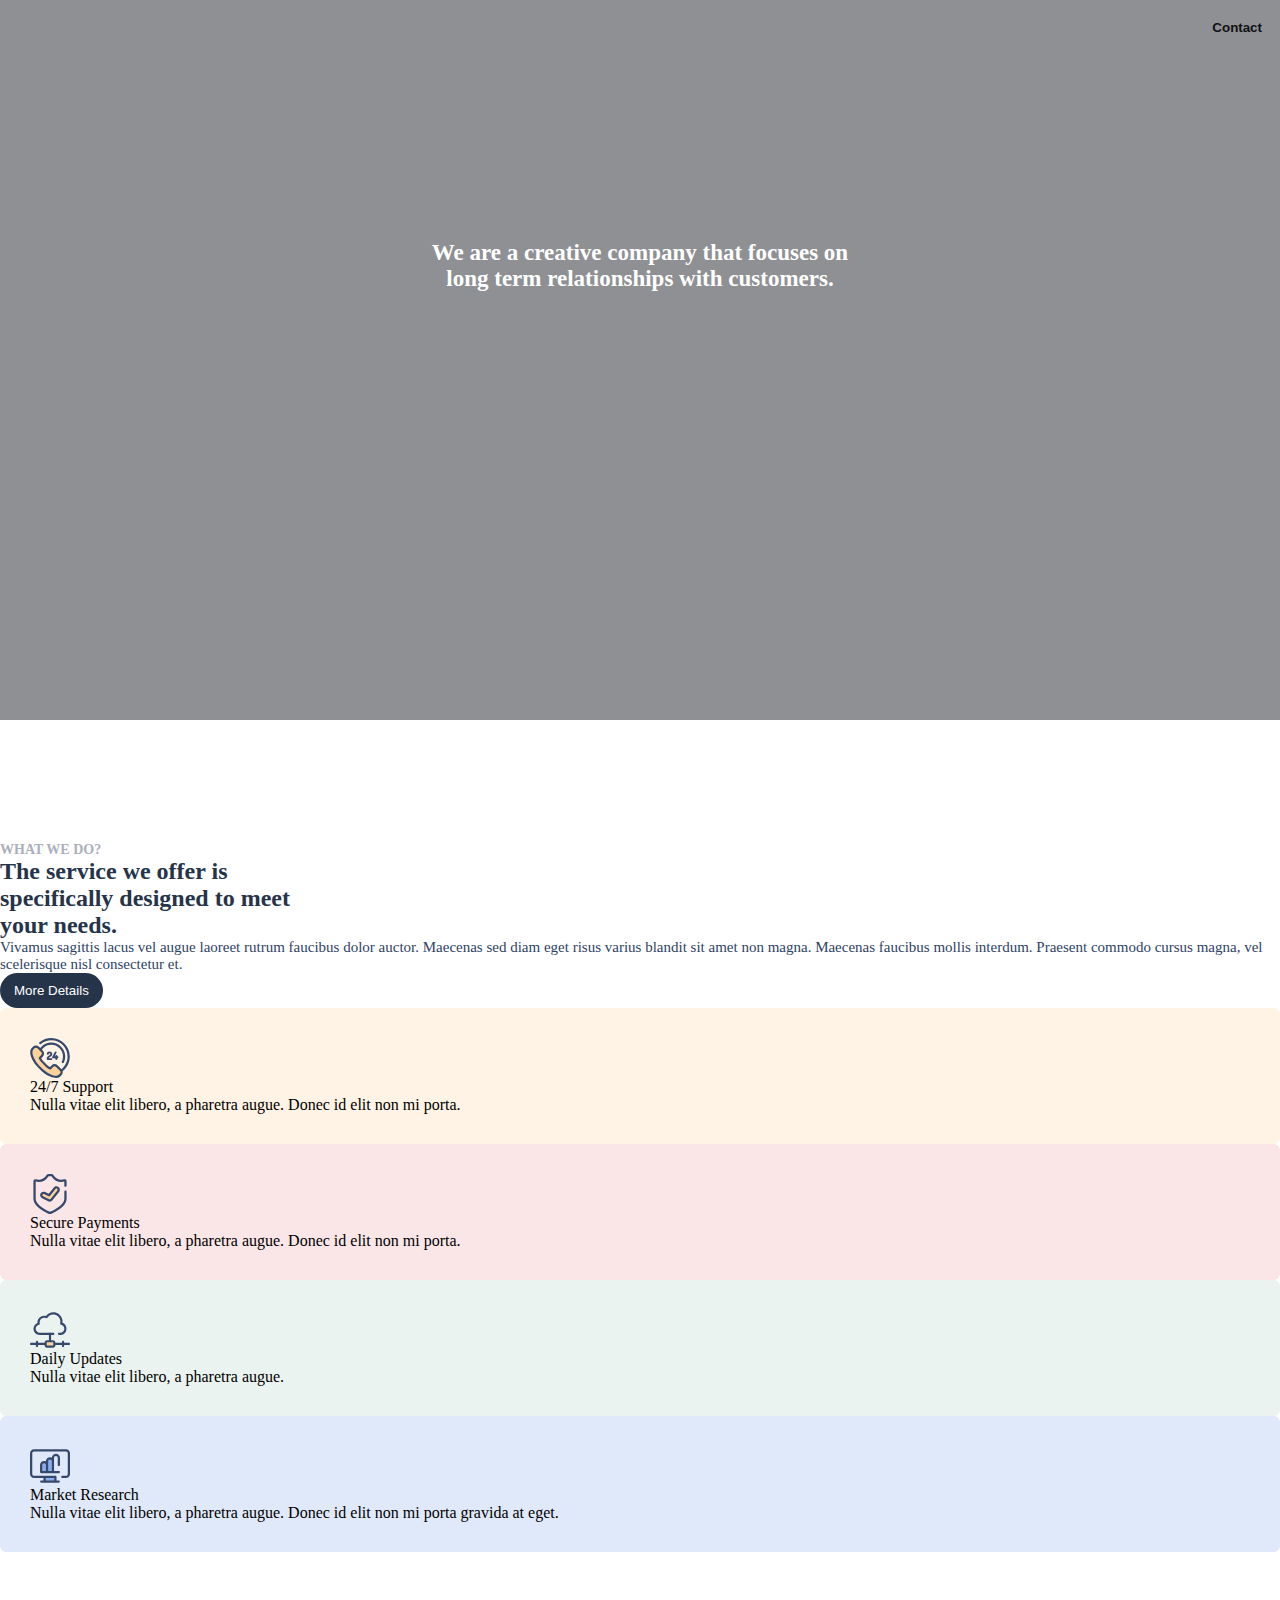
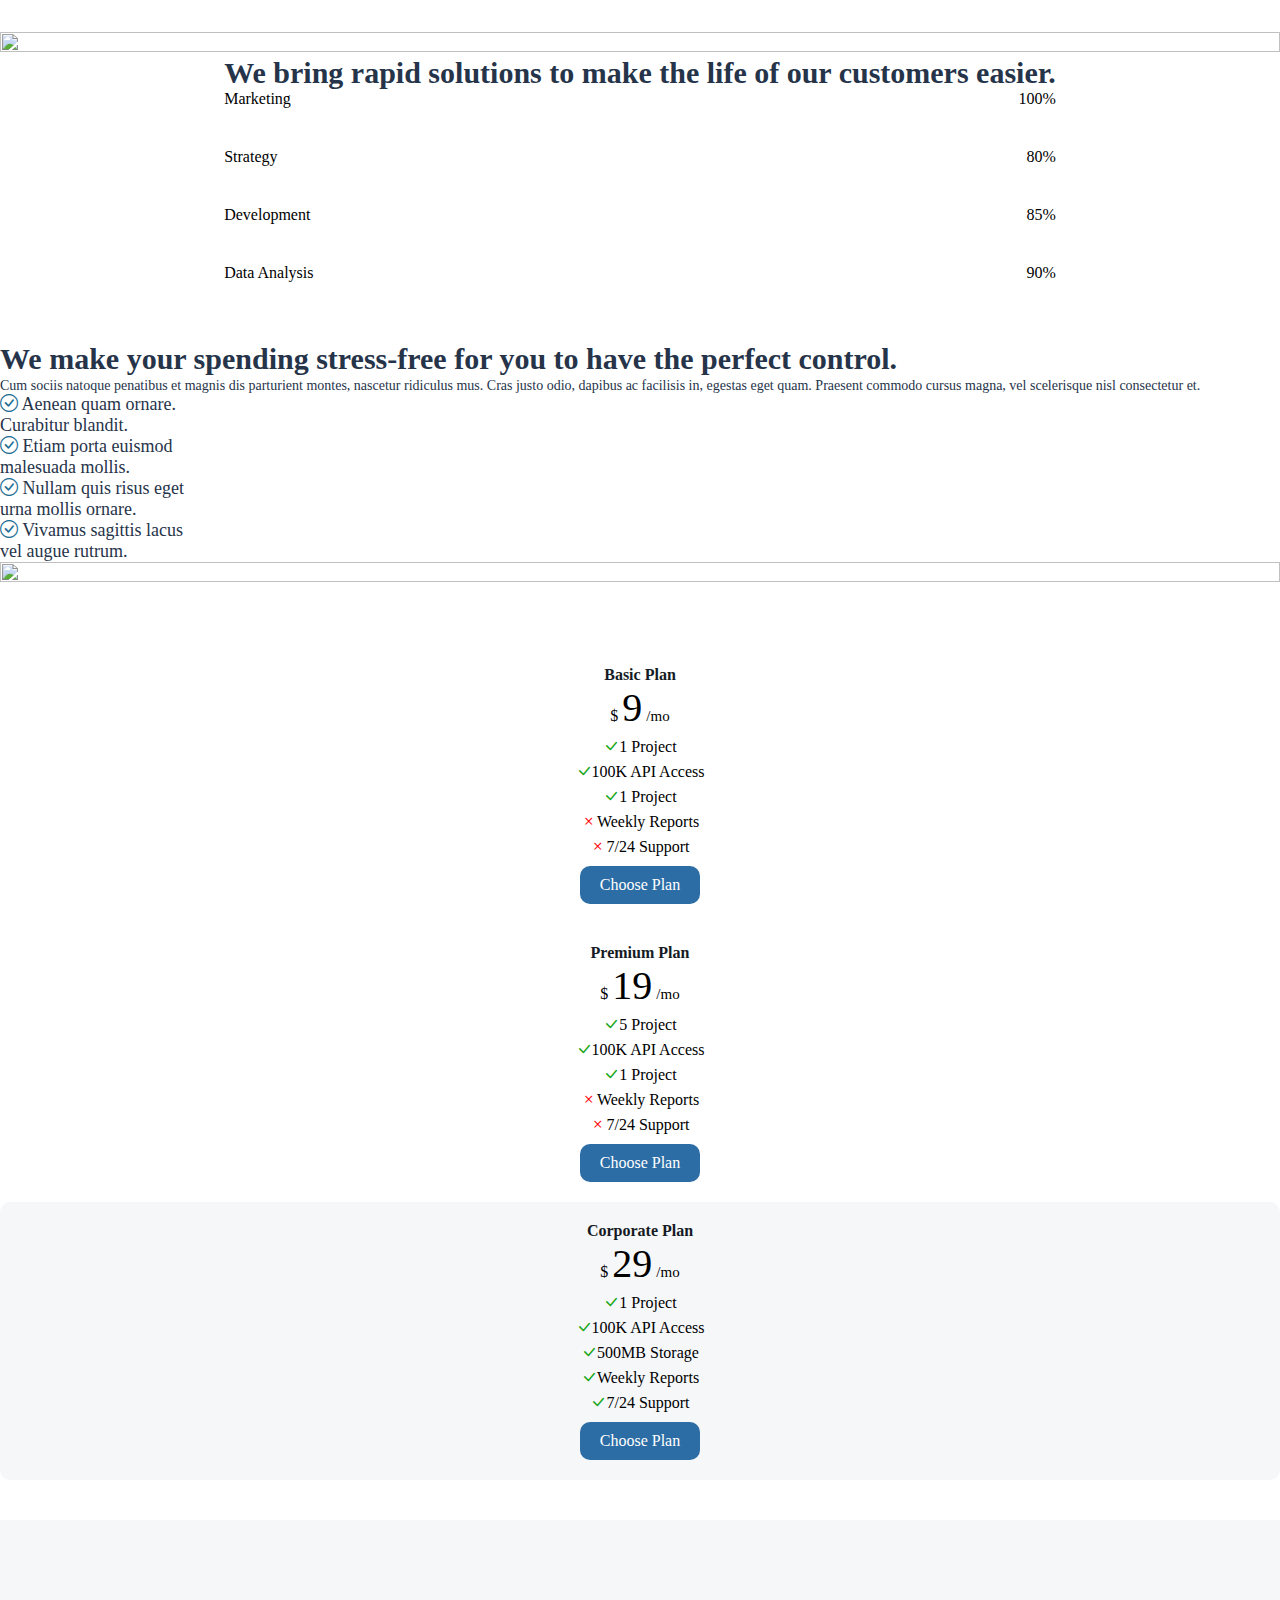
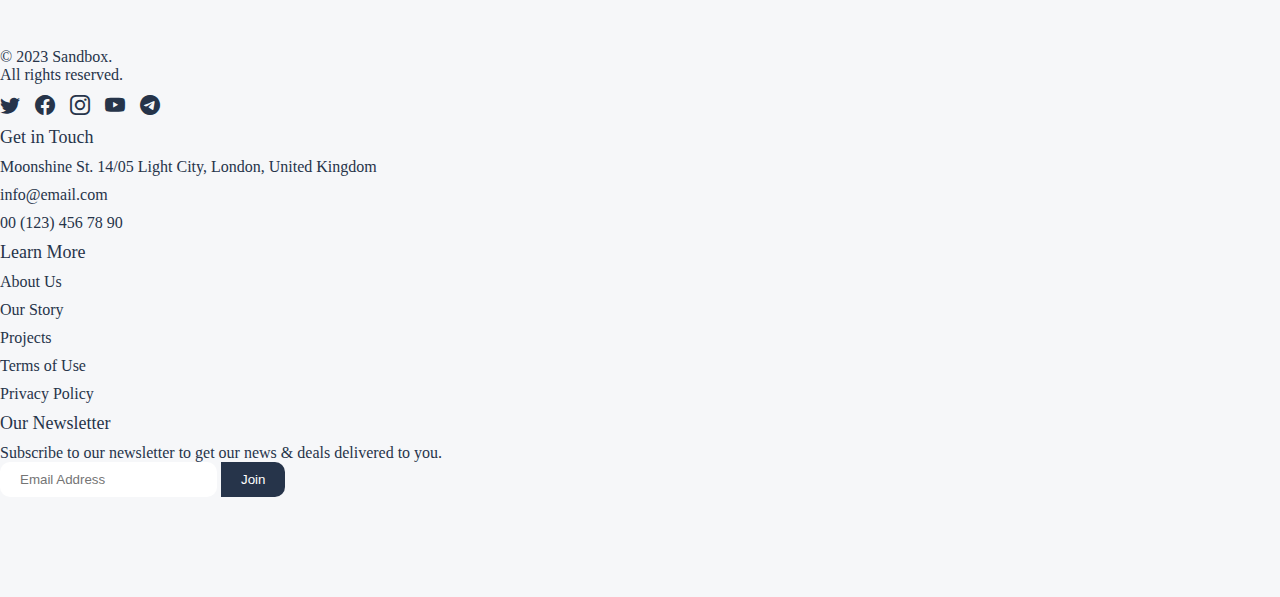
==== commit 8aa64d29: "add" ====
--- a/sandbox/public/index2.html
+++ b/sandbox/public/index2.html
@@ -246,7 +246,8 @@
                         </ul>
                     </li>
                 </ul>
-                <a href="#"><button>Contact</button></a>
+                <i class="bi bi-bar-chart-steps"></i>
+                <a href="#"><button class="cntct-btn">Contact</button></a>
             </div>
            
          </div>
@@ -411,6 +412,75 @@
                 </div>
             </div>
         </section>
+
+        <section id="price">
+            <div class="container">
+                <div class="row ">
+                    <div class="col-xl-4 col-md-6 col-sm-12 g-3">
+                      <div class="price_item">
+                       <h4 class="price_title">Basic Plan</h4>
+                        <div class="price">
+                            <span>$</span>
+                            <span>9</span>
+                            <span>/mo</span>
+                        </div>
+                        <div class="price_list">
+                            <ul>
+                                <li><i class="bi bi-check-lg"></i>1 Project</li>
+                                <li><i class="bi bi-check-lg"></i>100K API Access</li>
+                                <li><i class="bi bi-check-lg"></i>1 Project</li>
+                                <li><i class="bi bi-x"></i>Weekly Reports</li>
+                                <li><i class="bi bi-x"></i>7/24 Support</li>
+                            </ul>
+                        </div>
+                        <a href="#" class="price_btn">Choose Plan</a>
+                      </div>
+                    </div>
+                    <div class="col-xl-4 col-md-6 col-sm-12 g-3">
+                      <div class="price_item">
+                       <h4 class="price_title">Premium Plan</h4>
+                        <div class="price">
+                            <span>$</span>
+                            <span>19</span>
+                            <span>/mo</span>
+                        </div>
+                        <div class="price_list">
+                            <ul>
+                                <li><i class="bi bi-check-lg"></i>5 Project</li>
+                                <li><i class="bi bi-check-lg"></i>100K API Access</li>
+                                <li><i class="bi bi-check-lg"></i>1 Project</li>
+                                <li><i class="bi bi-x"></i>Weekly Reports</li>
+                                <li><i class="bi bi-x"></i>7/24 Support</li>
+                            </ul>
+                        </div>
+                        <a href="#" class="price_btn">Choose Plan</a>
+                      </div>
+                    </div>
+                    <div class="col-xl-4 col-md-6 col-sm-12 g-3">
+                      <div class="price_item">
+                       <h4 class="price_title">Corporate Plan</h4>
+                        <div class="price">
+                            <span>$</span>
+                            <span>29</span>
+                            <span>/mo</span>
+                        </div>
+                        <div class="price_list">
+                            <ul>
+                                <li><i class="bi bi-check-lg"></i>1 Project</li>
+                                <li><i class="bi bi-check-lg"></i>100K API Access</li>
+                                <li><i class="bi bi-check-lg"></i>500MB Storage</li>
+                                <li><i class="bi bi-check-lg"></i>Weekly Reports</li>
+                                <li><i class="bi bi-check-lg"></i>7/24 Support</li>
+                            </ul>
+                        </div>
+                        <a href="#" class="price_btn">Choose Plan</a>
+                      </div>
+                    </div>
+                    
+                    
+                </div>
+            </div>
+        </section>
     </main>
   
     <footer>
--- a/sandbox/src/scss/style2.css
+++ b/sandbox/src/scss/style2.css
@@ -280,6 +280,11 @@
   justify-content: space-between;
   gap: 10px;
 }
+@media (max-width: 768px) {
+  nav .nav_contact {
+    padding-right: 10px;
+  }
+}
 nav .nav_contact ul {
   padding-top: 12px;
 }
@@ -313,6 +318,11 @@
 nav .nav_contact ul li ul li {
   color: black;
   margin-bottom: 7px;
+}
+@media (max-width: 768px) {
+  nav .nav_contact a {
+    display: none;
+  }
 }
 nav .nav_contact a button {
   background-color: #fff;
@@ -321,6 +331,30 @@
   padding: 10px 18px;
   color: black;
   font-weight: 600;
+}
+nav .nav_contact a button:hover {
+  transform: translateY(-4px);
+}
+nav .nav_contact .bi-bar-chart-steps {
+  color: #fff;
+  padding-top: 12px;
+  display: none;
+  cursor: pointer;
+}
+@media (max-width: 576px) {
+  nav .nav_contact .bi-bar-chart-steps {
+    display: inline-block;
+  }
+}
+@media (max-width: 768px) {
+  nav .nav_contact .bi-bar-chart-steps {
+    display: inline-block;
+  }
+}
+@media (max-width: 992px) {
+  nav .nav_contact .bi-bar-chart-steps {
+    display: inline-block;
+  }
 }
 
 .active_nav {
@@ -725,6 +759,62 @@
   }
 }
 
+#price {
+  padding: 40px 0px;
+}
+#price .row .col-xl-4 {
+  padding: 0;
+}
+#price .row .col-xl-4:nth-child(3) {
+  background-color: #f6f7f9;
+  border-radius: 10px;
+}
+#price .row .col-xl-4 .price_item {
+  padding: 20px;
+  text-align: center;
+}
+#price .row .col-xl-4 .price_item .price_title {
+  color: #151b24;
+}
+#price .row .col-xl-4 .price_item .price span:nth-child(2) {
+  font-size: 40px;
+}
+#price .row .col-xl-4 .price_item .price span:nth-child(3) {
+  font-size: 15px;
+}
+#price .row .col-xl-4 .price_item .price_list ul {
+  padding: 0;
+  list-style: none;
+  width: 50%;
+  margin: 0 auto;
+}
+@media (max-width: 768px) {
+  #price .row .col-xl-4 .price_item .price_list ul {
+    text-align: center;
+  }
+}
+#price .row .col-xl-4 .price_item .price_list ul li {
+  margin-top: 7px;
+}
+#price .row .col-xl-4 .price_item .price_list ul li .bi-check-lg {
+  color: rgb(27, 167, 27);
+}
+#price .row .col-xl-4 .price_item .price_list ul li .bi-x {
+  color: red;
+}
+#price .row .col-xl-4 .price_item .price_btn {
+  text-decoration: none;
+  color: #fff;
+  background-color: rgb(45, 109, 165);
+  padding: 10px 20px;
+  border-radius: 10px;
+  display: inline-block;
+  margin-top: 10px;
+}
+#price .row .col-xl-4 .price_item .price_btn:hover {
+  transform: translateY(-3px);
+}
+
 footer {
   background-color: #f6f7f9;
   padding: 100px 0px;
@@ -793,4 +883,8 @@
   border-bottom-right-radius: 10px;
   background-color: #26344a;
   color: #fff;
+}
+
+.active-navlink {
+  color: black;
 }/*# sourceMappingURL=style2.css.map */